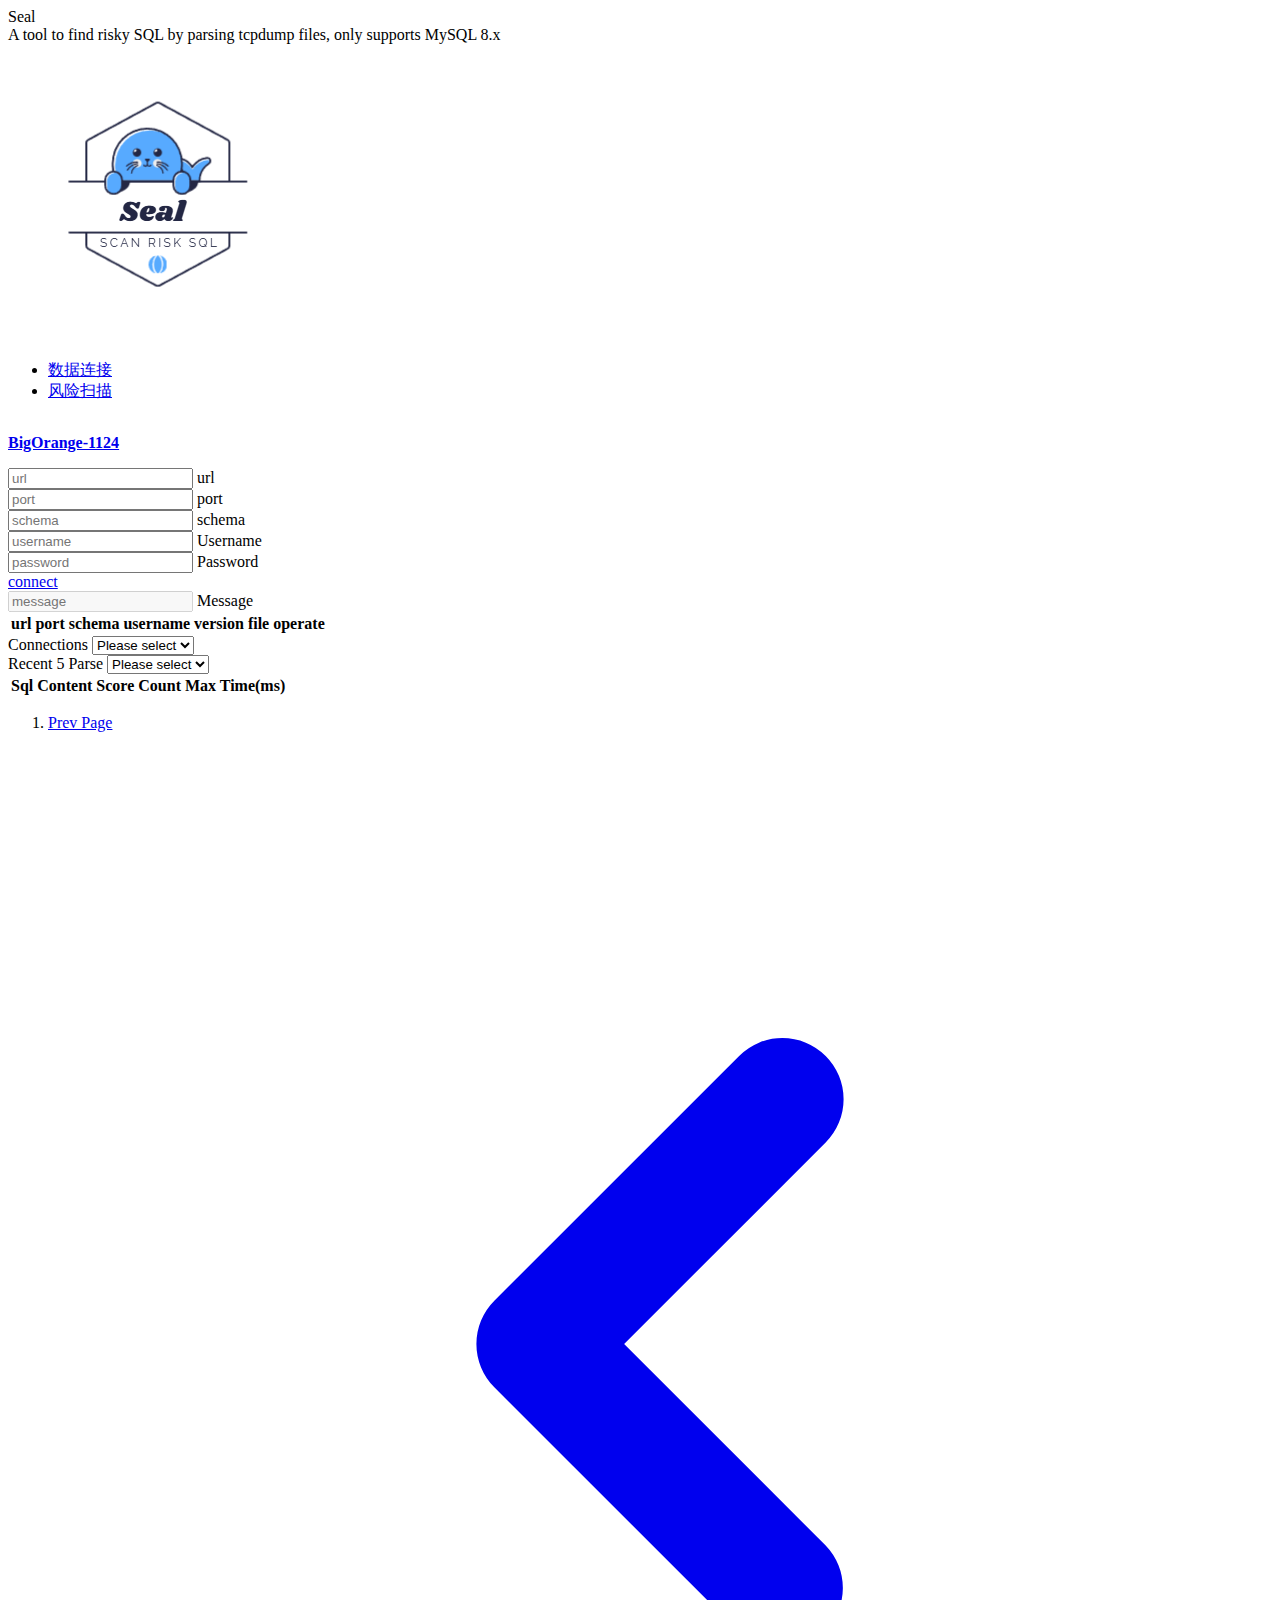
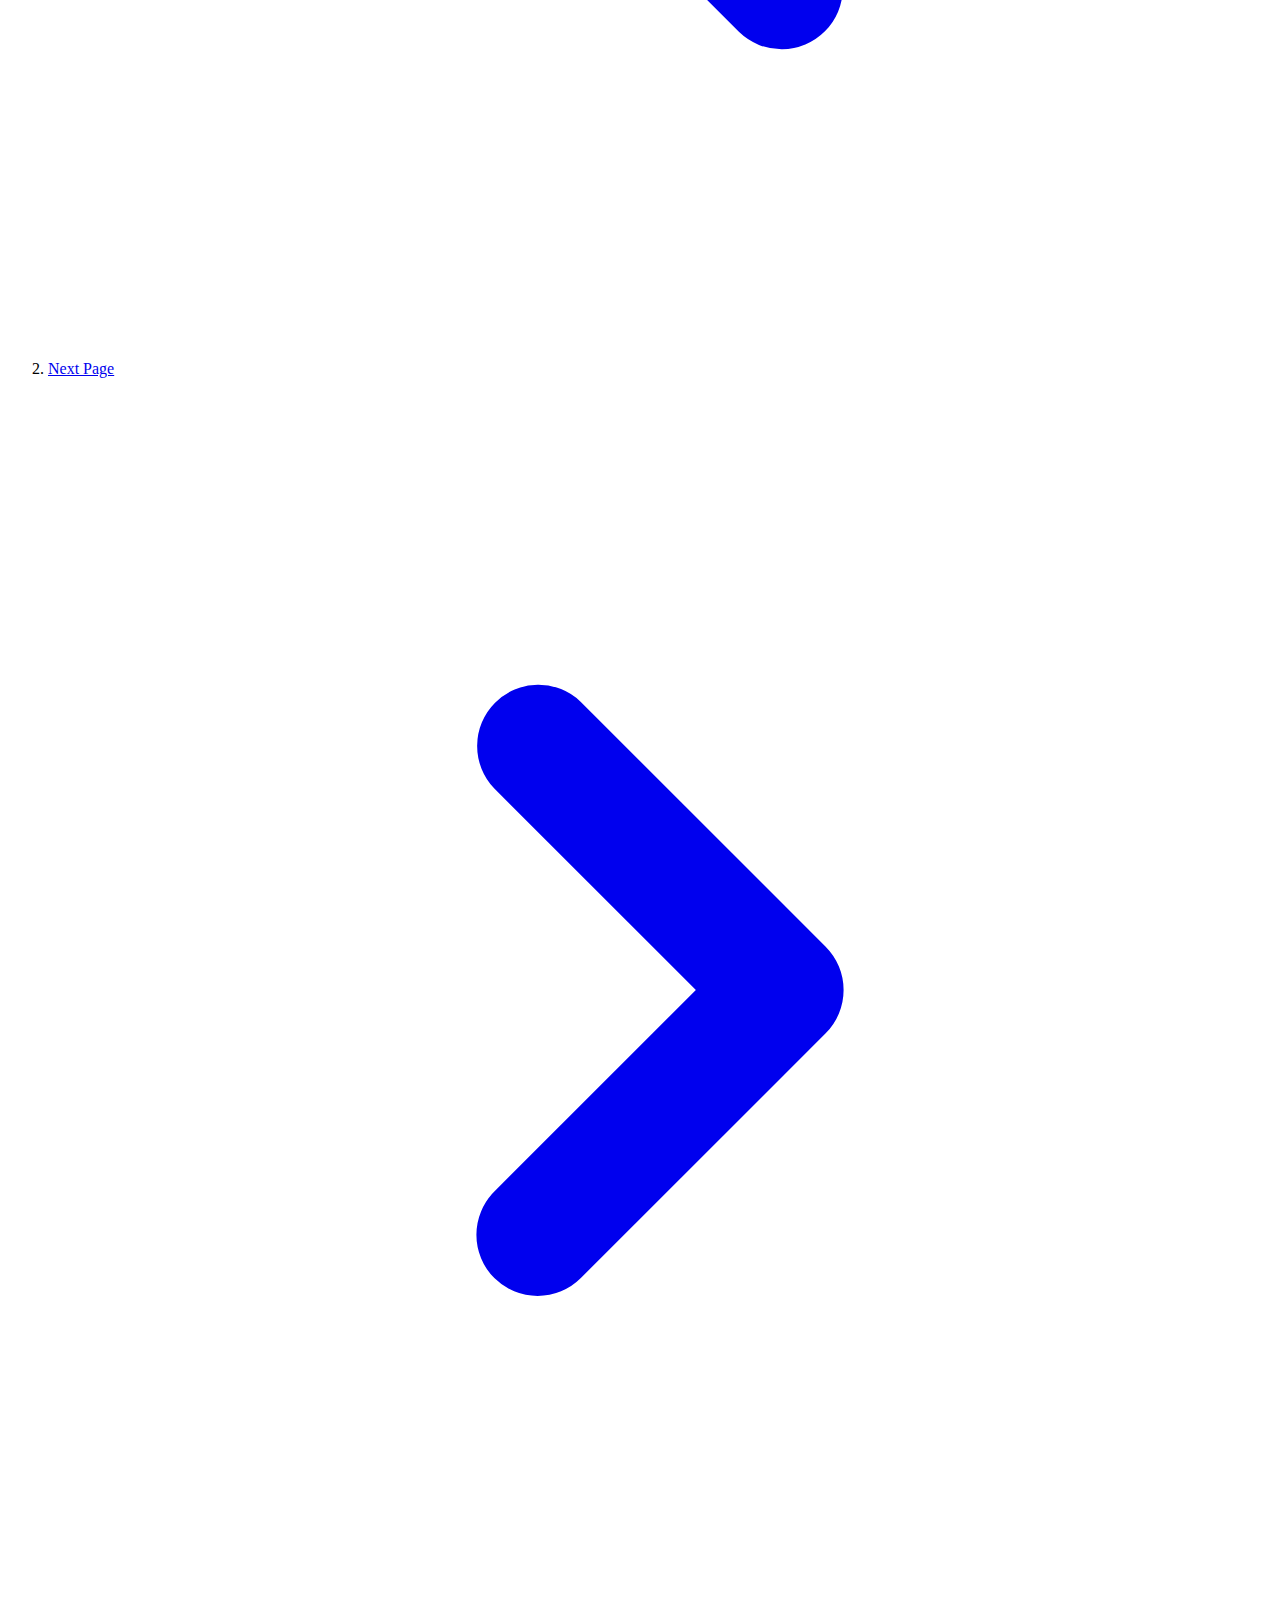
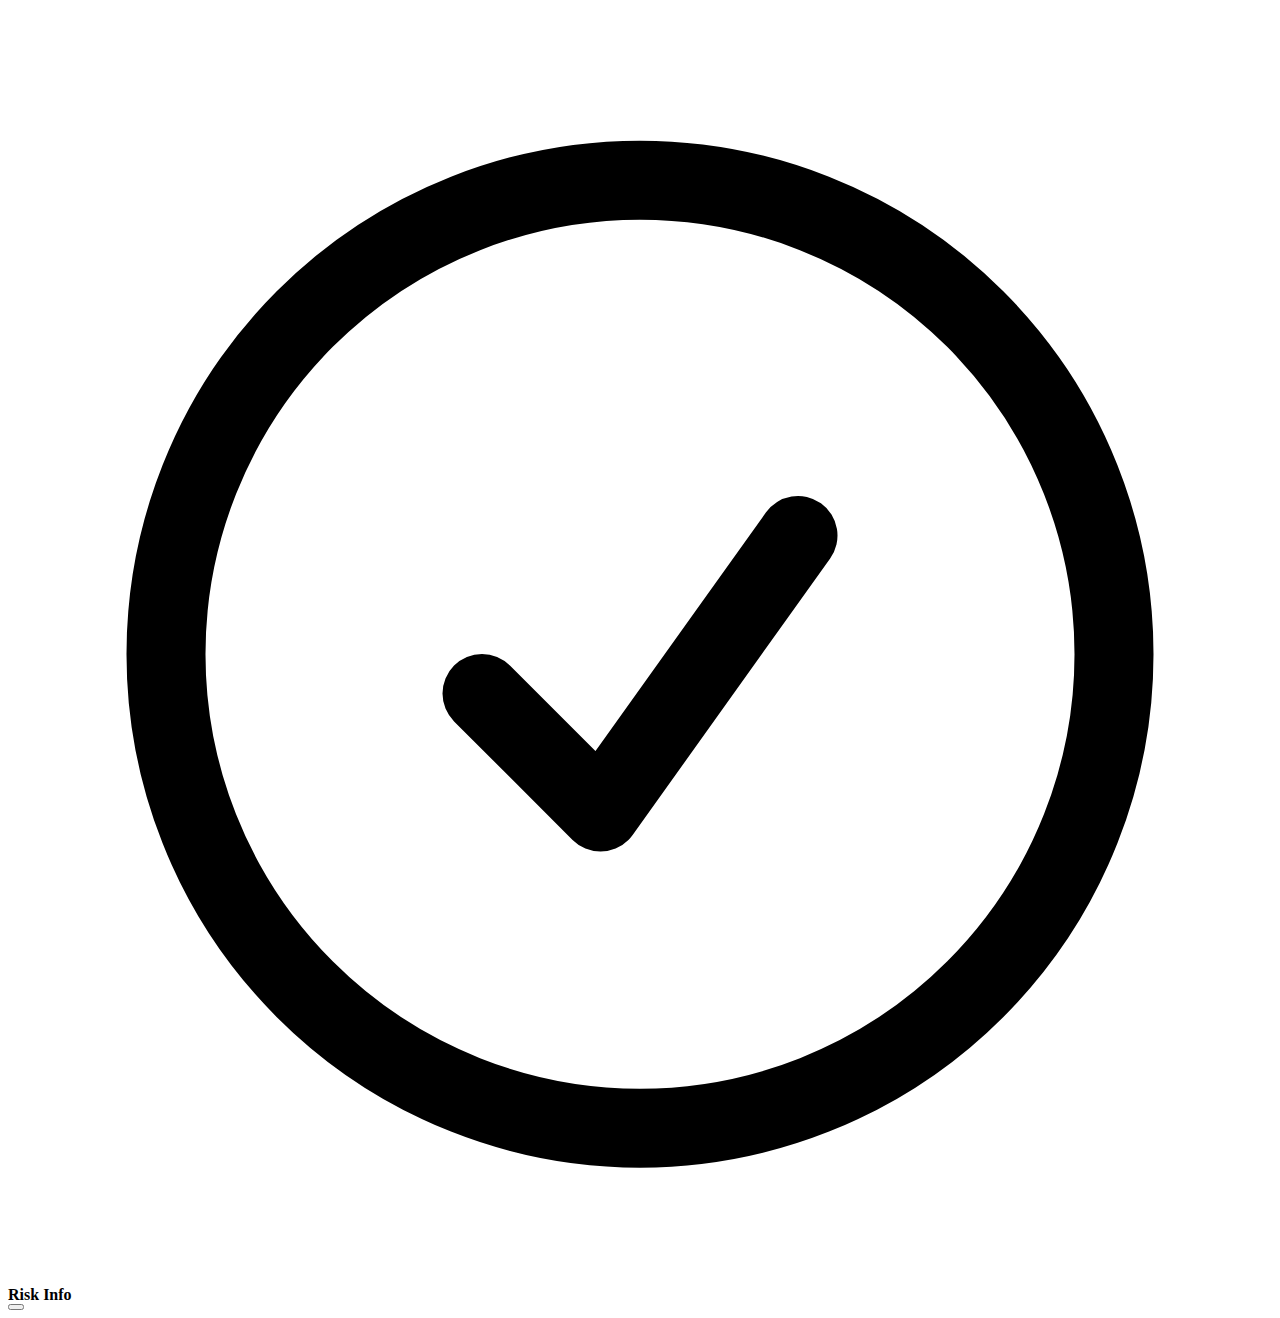
==== src/main/resources/public/index.html @ 58e113a6 "[front] bug fix" ====
<!DOCTYPE html class="h-full">

<head>
    <meta charset="UTF-8" />
    <meta http-equiv="X-UA-Compatible" content="IE=edge" />
    <meta name="viewport" content="width=device-width,  
                   initial-scale=1.0" />
    <script src="https://cdn.tailwindcss.com"></script>
    <script src="https://cdn.jsdelivr.net/npm/marked/marked.min.js"></script>
    <script defer src="https://unpkg.com/alpinejs@3.x.x/dist/cdn.min.js"></script>
</head>

<body class="h-full font-mono flex flex-col">
    <!-- header & log -->
    <div class="flex justify-center items-center bg-gray-800 px-8 h-24 shadow text-white">
        <div class="text-3xl mr-4">Seal</div>
        <div class="text-xl font-light text-gray-300">A tool to find risky SQL by parsing tcpdump files, only
            supports MySQL 8.x</div>
        <img class="h-20 rounded-full border ml-4" src="./static/img/seal.svg"></img>
    </div>
    <!-- body -->
    <div class="flex flex-1" x-data="data()" x-init="getAllDbs()">
        <!-- 侧边栏 -->
        <div class="flex flex-col justify-between border-e bg-gray-200 w-44">
            <div class="px-4 py-6">
                <ul class="mt-6 space-y-2">
                    <li x-on:click="showActive = true">
                        <a href="#" x-bind:class="{ 'bg-gray-100': showActive }"
                            class="block rounded-lg  px-4 py-2 text-sm font-medium text-gray-700 hover:bg-gray-100 hover:text-gray-700">
                            数据连接
                        </a>
                    </li>
                    <li x-on:click="showActive = false">
                        <a x-on:click="getExplain()" href="#" x-bind:class="{ 'bg-gray-100': !showActive }"
                            class="block rounded-lg px-4 py-2 text-sm font-medium text-gray-700 hover:bg-gray-100 hover:text-gray-700">
                            风险扫描
                        </a>
                    </li>
                </ul>
            </div>

            <div class="sticky inset-x-0 bottom-0 border-t border-gray-100">
                <a href="https://github.com/BigOrange-1124"
                    class="flex items-center gap-2 bg-white p-4 hover:bg-gray-50">
                    <img alt="" src="https://avatars.githubusercontent.com/u/175921632?s=100&v=4"
                        class="size-10 rounded-full object-cover" />

                    <div>
                        <p class="text-xs">
                            <strong class="block font-medium">BigOrange-1124</strong>

                        </p>
                    </div>
                </a>
            </div>
        </div>
        <!-- 数据连接内容区 -->
        <div x-show="showActive" class="flex flex-col mx-auto mt-8 w-4/5">
            <!-- 数据库连接信息 -->
            <div class="flex space-x-4">
                <div>
                    <label for="url"
                        class="relative block rounded-md border border-gray-200 shadow-sm focus-within:border-blue-600 focus-within:ring-1 focus-within:ring-blue-600">
                        <input x-model="db.url" type="text" id="url"
                            class="ml-2 h-10 peer border-none bg-transparent placeholder-transparent focus:border-transparent focus:outline-none focus:ring-0"
                            placeholder="url" />

                        <span
                            class="pointer-events-none absolute start-2.5 top-0 -translate-y-1/2 bg-white p-0.5 text-xs text-gray-700 transition-all peer-placeholder-shown:top-1/2 peer-placeholder-shown:text-sm peer-focus:top-0 peer-focus:text-xs">
                            url
                        </span>
                    </label>
                </div>

                <div>
                    <label for="port"
                        class="relative block rounded-md border border-gray-200 shadow-sm focus-within:border-blue-600 focus-within:ring-1 focus-within:ring-blue-600">
                        <input x-model="db.port" type="number" id="port"
                            class="w-16 ml-2 h-10 peer border-none bg-transparent placeholder-transparent focus:border-transparent focus:outline-none focus:ring-0"
                            placeholder="port" />

                        <span
                            class="pointer-events-none absolute start-2.5 top-0 -translate-y-1/2 bg-white p-0.5 text-xs text-gray-700 transition-all peer-placeholder-shown:top-1/2 peer-placeholder-shown:text-sm peer-focus:top-0 peer-focus:text-xs">
                            port
                        </span>
                    </label>
                </div>

                <div>
                    <label for="schema"
                        class="relative block rounded-md border border-gray-200 shadow-sm focus-within:border-blue-600 focus-within:ring-1 focus-within:ring-blue-600">
                        <input x-model="db.schema" type="text" id="schema"
                            class="w-24 ml-2 h-10 peer border-none bg-transparent placeholder-transparent focus:border-transparent focus:outline-none focus:ring-0"
                            placeholder="schema" />

                        <span
                            class="pointer-events-none absolute start-2.5 top-0 -translate-y-1/2 bg-white p-0.5 text-xs text-gray-700 transition-all peer-placeholder-shown:top-1/2 peer-placeholder-shown:text-sm peer-focus:top-0 peer-focus:text-xs">
                            schema
                        </span>
                    </label>
                </div>

                <div>
                    <label for="username"
                        class="relative block rounded-md border border-gray-200 shadow-sm focus-within:border-blue-600 focus-within:ring-1 focus-within:ring-blue-600">
                        <input x-model="db.username" type="username" id="ip"
                            class="ml-2 h-10 peer border-none bg-transparent placeholder-transparent focus:border-transparent focus:outline-none focus:ring-0"
                            placeholder="username" />

                        <span
                            class="pointer-events-none absolute start-2.5 top-0 -translate-y-1/2 bg-white p-0.5 text-xs text-gray-700 transition-all peer-placeholder-shown:top-1/2 peer-placeholder-shown:text-sm peer-focus:top-0 peer-focus:text-xs">
                            Username
                        </span>
                    </label>
                </div>

                <div>
                    <label for="password"
                        class="relative block rounded-md border border-gray-200 shadow-sm focus-within:border-blue-600 focus-within:ring-1 focus-within:ring-blue-600">
                        <input x-model="db.password" type="password" id="password"
                            class="ml-2 h-10 peer border-none bg-transparent placeholder-transparent focus:border-transparent focus:outline-none focus:ring-0"
                            placeholder="password" />

                        <span
                            class="pointer-events-none absolute start-2.5 top-0 -translate-y-1/2 bg-white p-0.5 text-xs text-gray-700 transition-all peer-placeholder-shown:top-1/2 peer-placeholder-shown:text-sm peer-focus:top-0 peer-focus:text-xs">
                            Password
                        </span>
                    </label>
                </div>
            </div>
            <!-- 连接数据库 -->
            <div class="flex space-x-4 mt-4 ">
                <a @click="connectDb"
                    class="inline-block rounded border border-blue-500 px-10 py-3 text-sm font-medium text-blue-500 hover:bg-blue-500 hover:text-white focus:outline-none focus:ring active:bg-indigo-500"
                    href="#">
                    connect
                </a>
                <div>
                    <label for="message"
                        class="relative block overflow-hidden border-b border-gray-200 bg-transparent pt-3 focus-within:border-blue-600">
                        <input x-bind:class="resCode == 200 ? 'text-green-600 ':'text-red-600'" x-model="db.message"
                            type="email" id="message" placeholder="message"
                            class="peer h-8 w-96 border-none bg-transparent p-0 placeholder-transparent focus:border-transparent focus:outline-none focus:ring-0 sm:text-sm"
                            disabled />
                        <span
                            class="absolute start-0 top-2 -translate-y-1/2 text-xs transition-all peer-placeholder-shown:top-1/2 peer-placeholder-shown:text-sm peer-focus:top-2 peer-focus:text-xs">
                            Message
                        </span>
                    </label>
                </div>
                </a>
            </div>

            <!-- 数据库列表信息 -->
            <div class="overflow-x-auto mt-8">
                <table class="min-w-full divide-y-2 divide-gray-200 bg-white text-sm">
                    <thead class="text-left ltr:text-left rtl:text-right font-bold text-gray-900">
                        <tr>
                            <th class="whitespace-nowrap px-4 py-2">url</th>
                            <th class="whitespace-nowrap px-4 py-2">port</th>
                            <th class="whitespace-nowrap px-4 py-2">schema</th>
                            <th class="whitespace-nowrap px-4 py-2">username</th>
                            <th class="whitespace-nowrap px-4 py-2">version</th>
                            <th class="whitespace-nowrap px-4 py-2">file</th>
                            <th class="whitespace-nowrap px-4 py-2">operate</th>
                        </tr>
                    </thead>

                    <tbody class="divide-y divide-gray-200">

                        <template x-for="(db,index) in dbs" :key="index">
                            <tr class="odd:bg-gray-50"
                                x-bind:class="{'text-decoration-line: line-through':db.deleteFlag}" x-transition>
                                <td x-text="db.url" class="whitespace-nowrap px-4 py-2 font-medium text-gray-900"></td>
                                <td x-text="db.port" class="whitespace-nowrap px-4 py-2 text-gray-700"></td>
                                <td x-text="db.schema" class="whitespace-nowrap px-4 py-2 text-gray-700"></td>
                                <td x-text="db.username" class="whitespace-nowrap px-4 py-2 text-gray-700"></td>
                                <td x-text="db.version" class="whitespace-nowrap px-4 py-2 text-gray-700"></td>
                                <td class="whitespace-nowrap px-4 py-2 text-gray-700 w-56">
                                    <div class="relative border-2 rounded-xl">
                                        <input type="file" id="file"
                                            class="w-full rounded-md border-gray-200 pe-10 shadow-sm sm:text-sm"
                                            x-ref="file" @change="uploadFile = $refs.file.files[0]" accept=".pcap" />
                                    </div>
                                </td>
                                <td class="whitespace-nowrap text-gray-700 flex items-center">
                                    <a x-on:click="upload(index)"
                                        class="my-2 ml-4 px-2 py-2 inline-block rounded border border-blue-500 text-sm font-medium text-blue-500 hover:bg-blue-500 hover:text-white focus:outline-none focus:ring active:bg-indigo-500"
                                        href="#">
                                        parse
                                    </a>
                                    <svg t="1722251906995" x-on:click="delDb(index)" x-on:mousemove="db.deleteFlag=true"
                                        x-on:mouseout="db.deleteFlag=false" class="icon ml-1 w-6 h-6"
                                        viewBox="0 0 1024 1024" version="1.1" xmlns="http://www.w3.org/2000/svg"
                                        p-id="4576" width="32" height="32">
                                        <path
                                            d="M533.333333 42.666667a213.418667 213.418667 0 0 1 209.066667 170.666666H896v85.333334h-384V213.333333h142.08A128.042667 128.042667 0 0 0 405.333333 256v42.666667H170.666667V213.333333h153.6a213.418667 213.418667 0 0 1 209.066666-170.666666zM384 426.666667h85.333333v341.333333H384v-341.333333z m344.32-42.666667h81.706667l3.626666 469.333333c0 70.656-57.6 128-128 128h-341.333333c-70.528 0-128-57.216-128-128V384h85.333333v469.333333c0 23.552 19.2 42.666667 42.666667 42.666667h341.333333c23.381333 0 42.666667-19.2 42.666667-42.666667V384zM554.666667 426.666667h85.333333v341.333333h-85.333333v-341.333333z"
                                            fill="#d81e06" p-id="4577"></path>
                                    </svg>
                                </td>
                            </tr>
                        </template>
                    </tbody>
                </table>
            </div>
        </div>
        <!-- 风险扫描内容区  -->
        <div x-show="!showActive" class="flex flex-col mx-auto mt-4 w-4/5">
            <!-- 风险选择区  -->
            <div class="flex">
                <div class="w-60 pr-4">
                    <label for="HeadlineAct" class="block text-sm font-medium text-gray-900">Connections</label>

                    <select x-model="connection" name="HeadlineAct" id="HeadlineAct"
                        class="mt-1.5 w-full rounded-lg border-2 border-gray-500 text-gray-700 sm:text-sm py-3 px-2">
                        <option value="">Please select</option>
                        <template x-for="(conn,index) in Object.keys(connections)" :key="index">
                            <option value="conn" x-model="conn" x-text="conn"></option>
                        </template>
                    </select>
                </div>
                <div class="w-48 pl-4">
                    <label for="HeadlineAct" class="block text-sm font-medium text-gray-900">Recent 5 Parse</label>

                    <select x-model="recentTime" x-on:change="getParseSqls()" name="HeadlineAct" id="HeadlineAct"
                        class="mt-1.5 w-full rounded-lg border-2 border-gray-500 text-gray-700 sm:text-sm py-3 px-2">
                        <option value="">Please select</option>
                        <template x-for="(recent,index) in connections[connection]" :key="index">
                            <option value="recent" x-model="recent" x-text="recent"></option>
                        </template>
                    </select>
                </div>
            </div>
            <!-- 风险SQL列表 -->
            <div class="rounded-lg border border-gray-200 mt-4">
                <div class="overflow-x-auto rounded-t-lg">
                    <table class="min-w-full divide-y-2 divide-gray-200 bg-white text-sm">
                        <thead class="text-left ltr:text-left rtl:text-right font-bold text-gray-900">
                            <tr>
                                <th class="whitespace-nowrap px-4 py-2">Sql Content</th>
                                <th class="whitespace-nowrap px-4 py-2">Score</th>
                                <th class="whitespace-nowrap px-4 py-2">Count</th>
                                <th class="whitespace-nowrap px-4 py-2">Max Time(ms)</th>
                            </tr>
                        </thead>
                        <tbody class="divide-y divide-gray-200 text-gray-700">
                            <template x-for="(sql,index) in sqls.result" :key="index">
                                <tr>
                                    <td x-text="sql.content" x-model="sql.connect"
                                        class="whitespace-nowrap px-4 py-4 text-wrap"></td>
                                    <td x-on:click="riskInfo = sql.explain;showAlert=true;" x-text="sql.score"
                                        class="whitespace-nowrap px-4 py-2 text-blue-600 underline hover:cursor-pointer">
                                    </td>
                                    <td x-text="sql.count" class="whitespace-nowrap px-4 py-2"></td>
                                    <td x-text="sql.maxTakeTime" class="whitespace-nowrap px-4 py-2"></td>
                                </tr>
                            </template>
                        </tbody>
                    </table>
                </div>
                <!-- 翻页按钮 -->
                <div class="rounded-b-lg border-t border-gray-200 px-4 py-2">
                    <ol class="flex justify-end gap-1 text-xs font-medium">
                        <li x-on:click="nextPage(-1)">
                            <a href="#"
                                class="inline-flex size-8 items-center justify-center rounded border border-gray-100 bg-white text-gray-900 rtl:rotate-180">
                                <span class="sr-only">Prev Page</span>
                                <svg xmlns="http://www.w3.org/2000/svg" class="h-3 w-3" viewBox="0 0 20 20"
                                    fill="currentColor">
                                    <path fill-rule="evenodd"
                                        d="M12.707 5.293a1 1 0 010 1.414L9.414 10l3.293 3.293a1 1 0 01-1.414 1.414l-4-4a1 1 0 010-1.414l4-4a1 1 0 011.414 0z"
                                        clip-rule="evenodd" />
                                </svg>
                            </a>
                        </li>

                        <template x-for="page in sqls.totalPages" :key="page">
                            <li x-on:click="changePage(page)" class="border-gray-100 bg-white text-gray-900">
                                <a href="#" x-text="page"
                                    :class="{ 'border-blue-600 bg-blue-600 text-white' : currentPage == page}"
                                    class="block size-8 rounded border text-center leading-8 ">
                                </a>
                            </li>
                        </template>

                        <li x-on:click="nextPage(1)">
                            <a href="#"
                                class="inline-flex size-8 items-center justify-center rounded border border-gray-100 bg-white text-gray-900 rtl:rotate-180">
                                <span class="sr-only">Next Page</span>
                                <svg xmlns="http://www.w3.org/2000/svg" class="h-3 w-3" viewBox="0 0 20 20"
                                    fill="currentColor">
                                    <path fill-rule="evenodd"
                                        d="M7.293 14.707a1 1 0 010-1.414L10.586 10 7.293 6.707a1 1 0 011.414-1.414l4 4a1 1 0 010 1.414l-4 4a1 1 0 01-1.414 0z"
                                        clip-rule="evenodd" />
                                </svg>
                            </a>
                        </li>
                    </ol>
                </div>
            </div>
            <!-- soar 风险弹窗 -->
            <div class="fixed top-1/2 left-1/2 -translate-x-1/2 -translate-y-1/2  text-white p-4 z-50">
                <div x-transition:enter="transition ease-out duration-300"
                    x-transition:enter-start="opacity-0 transform scale-90"
                    x-transition:enter-end="opacity-100 transform scale-100"
                    x-transition:leave="transition ease-in duration-300"
                    x-transition:leave-start="opacity-100 transform scale-100"
                    x-transition:leave-end="opacity-0 transform scale-90" x-show="showAlert" role="alert"
                    class="flex rounded-xl border-2 shadow-gray-800 border-gray-100 bg-gray-50 p-4 w-auto shadow-lg">
                    <div class="flex items-start gap-4">
                        <span class="text-green-600">
                            <svg xmlns="http://www.w3.org/2000/svg" fill="none" viewBox="0 0 24 24" stroke-width="1.5"
                                stroke="currentColor" class="size-6">
                                <path stroke-linecap="round" stroke-linejoin="round"
                                    d="M9 12.75L11.25 15 15 9.75M21 12a9 9 0 11-18 0 9 9 0 0118 0z" />
                            </svg>
                        </span>

                        <div class="flex-1">
                            <strong class="block font-medium text-gray-900"> Risk Info </strong>

                            <div x-html="marked.parse(riskInfo)" class="mt-1 text-sm text-gray-700"></div>
                        </div>

                        <button class="text-gray-500 transition hover:text-gray-600">
                            <svg x-on:click="showAlert=false" xmlns="http://www.w3.org/2000/svg" fill="none"
                                viewBox="0 0 24 24" stroke-width="1.5" stroke="currentColor" class="size-6">
                                <path stroke-linecap="round" stroke-linejoin="round" d="M6 18L18 6M6 6l12 12" />
                            </svg>
                        </button>
                    </div>
                </div>
            </div>
        </div>
    </div>

    <script>

        function data() {
            return {
                async getAllDbs() {
                    var res = await (await fetch('/seal/db', {
                        method: 'GET'
                    })).json();
                    this.dbs = res.result;
                },

                async delDb(index) {
                    var res = await (await fetch('/seal/db/' + index, {
                        method: 'DELETE'
                    })).json();
                    this.dbs = res.result;
                },
                async connectDb() {
                    delete this.db.message;
                    var res = await (await fetch('/seal/db', {
                        method: 'POST',
                        body: JSON.stringify(this.db)
                    })).json();
                    this.resCode = res.code;
                    this.db.message = res.message;
                    this.dbs = res.result;
                },
                async upload(i) {
                    var formData = new FormData();
                    formData.append('file', this.uploadFile);
                    formData.append('id', i);
                    var res = await (await fetch('/seal/upload', {
                        method: 'POST',
                        body: formData,
                    })).json();
                },
                async getExplain() {
                    var res = await (await fetch('/seal/explain', {
                        method: 'GET'
                    })).json();
                    this.connections = res.result;
                },
                async getParseSqls() {
                    var formData = new FormData();
                    formData.append('explainId', this.connection + '|' + this.recentTime);
                    formData.append('currentPage', this.currentPage);
                    formData.append('pageSize', 10);
                    var res = await (await fetch('/seal/explain/result', {
                        method: 'POST',
                        body: formData,
                    })).json();
                    this.sqls = res;
                },
                db: {},
                resCode: 200,
                currentPage: 1,
                showActive: true,
                dbs: [],
                uploadFile: '',
                connections: {},
                connection: '',
                recentTimes: [],
                recentTime: '',
                riskInfo: '',
                sqls: {},
                showAlert: false,
                changePage(index) {
                    this.currentPage = index;
                    this.getParseSqls();
                },
                nextPage(count) {
                    if ((this.currentPage > 1 && count == -1) || (this.currentPage < this.sqls.totalPages && count == 1)) {
                        this.currentPage = this.currentPage + count;
                        this.getParseSqls();
                    }
                }
            }

        }
    </script>
</body>

</html>
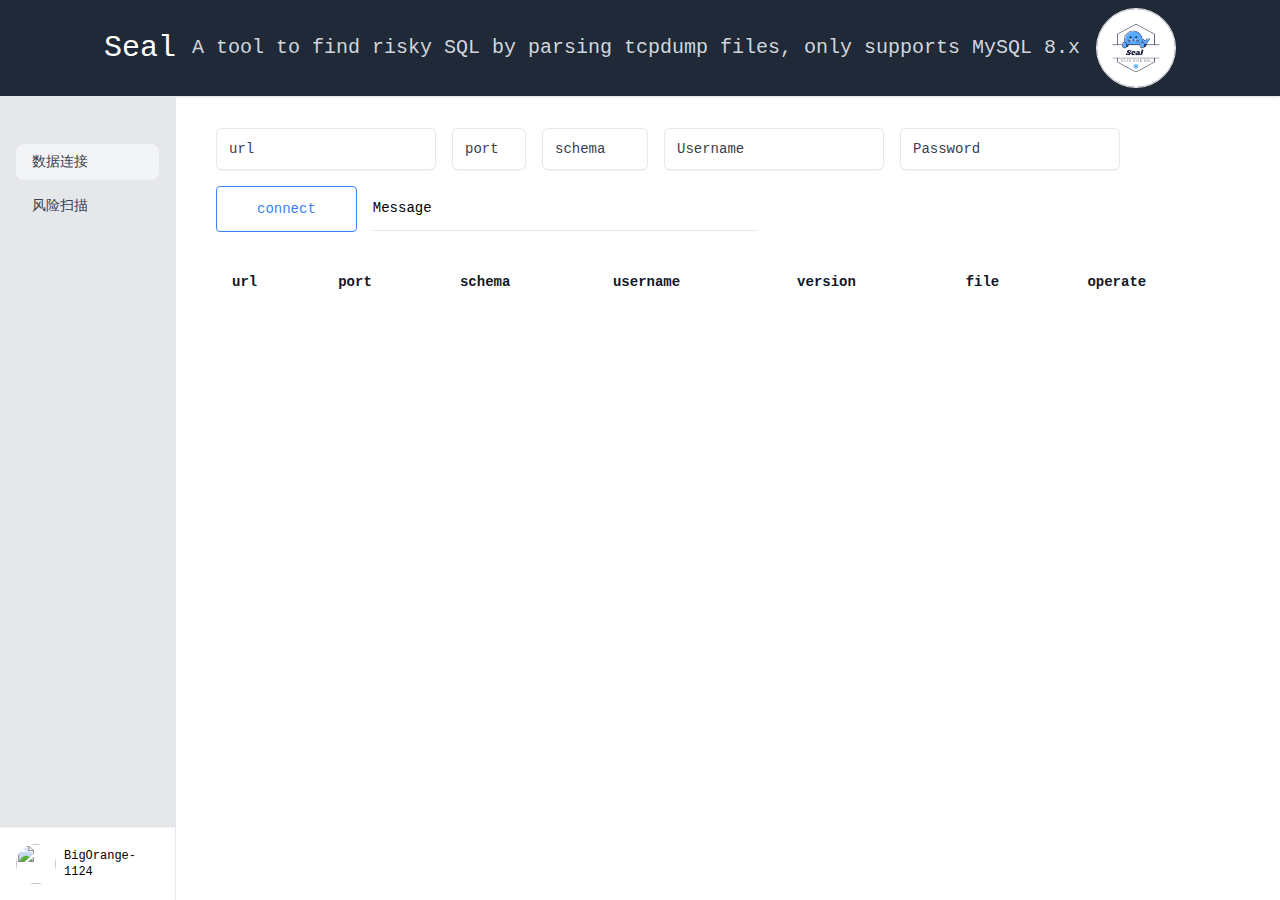
==== commit a80ca46b: "[front] optimize static dependencies" ====
--- a/src/main/resources/public/index.html
+++ b/src/main/resources/public/index.html
@@ -5,9 +5,9 @@
     <meta http-equiv="X-UA-Compatible" content="IE=edge" />
     <meta name="viewport" content="width=device-width,  
                    initial-scale=1.0" />
-    <script src="https://cdn.tailwindcss.com"></script>
-    <script src="https://cdn.jsdelivr.net/npm/marked/marked.min.js"></script>
-    <script defer src="https://unpkg.com/alpinejs@3.x.x/dist/cdn.min.js"></script>
+    <script src="./static/js/tailwindcss.js"></script>
+    <script src="./static/js/marked.min.js"></script>
+    <script defer src="./static/js/alpinejs.min.js"></script>
 </head>
 
 <body class="h-full font-mono flex flex-col">
@@ -335,7 +335,6 @@
     </div>
 
     <script>
-
         function data() {
             return {
                 async getAllDbs() {
@@ -411,7 +410,6 @@
                     }
                 }
             }
-
         }
     </script>
 </body>
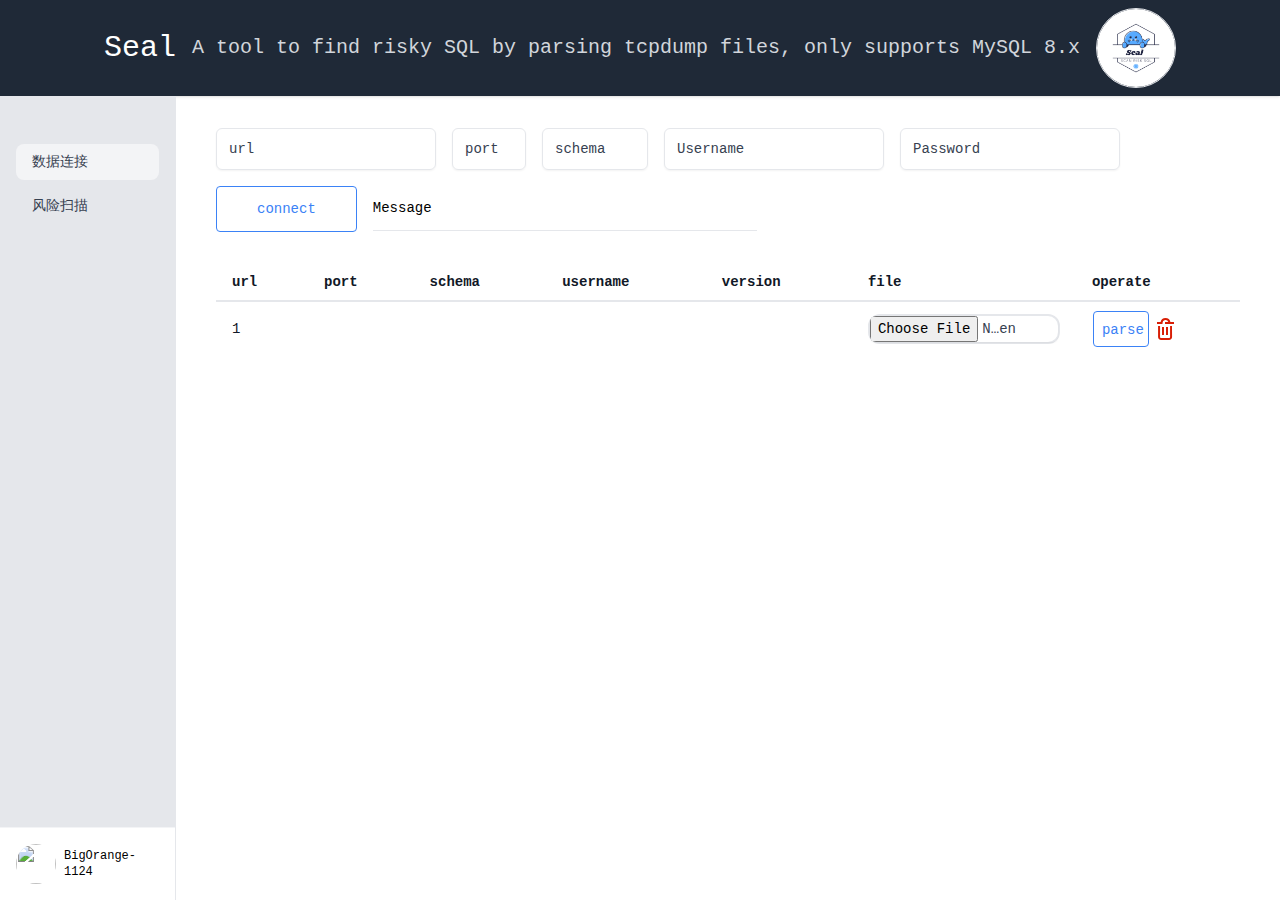
==== commit 8d22b1d0: "[front] upload file alert result" ====
--- a/src/main/resources/public/index.html
+++ b/src/main/resources/public/index.html
@@ -185,9 +185,12 @@
                                 </td>
                                 <td class="whitespace-nowrap text-gray-700 flex items-center">
                                     <a x-on:click="upload(index)"
-                                        class="my-2 ml-4 px-2 py-2 inline-block rounded border border-blue-500 text-sm font-medium text-blue-500 hover:bg-blue-500 hover:text-white focus:outline-none focus:ring active:bg-indigo-500"
+                                        class="w-14 h-9 my-2 ml-4 px-2 py-2 inline-block rounded border border-blue-500 text-sm font-medium text-blue-500 hover:bg-blue-500 hover:text-white focus:outline-none focus:ring active:bg-indigo-500"
                                         href="#">
-                                        parse
+                                        <div x-show="loading">parse</div>
+                                        <img x-show="!loading" class="w-9 h-5 animate-spin"
+                                            src="https://www.svgrepo.com/show/199956/loading-loader.svg"
+                                            alt="Loading icon">
                                     </a>
                                     <svg t="1722251906995" x-on:click="delDb(index)" x-on:mousemove="db.deleteFlag=true"
                                         x-on:mouseout="db.deleteFlag=false" class="icon ml-1 w-6 h-6"
@@ -298,37 +301,37 @@
                     </ol>
                 </div>
             </div>
-            <!-- soar 风险弹窗 -->
-            <div class="fixed top-1/2 left-1/2 -translate-x-1/2 -translate-y-1/2  text-white p-4 z-50">
-                <div x-transition:enter="transition ease-out duration-300"
-                    x-transition:enter-start="opacity-0 transform scale-90"
-                    x-transition:enter-end="opacity-100 transform scale-100"
-                    x-transition:leave="transition ease-in duration-300"
-                    x-transition:leave-start="opacity-100 transform scale-100"
-                    x-transition:leave-end="opacity-0 transform scale-90" x-show="showAlert" role="alert"
-                    class="flex rounded-xl border-2 shadow-gray-800 border-gray-100 bg-gray-50 p-4 w-auto shadow-lg">
-                    <div class="flex items-start gap-4">
-                        <span class="text-green-600">
-                            <svg xmlns="http://www.w3.org/2000/svg" fill="none" viewBox="0 0 24 24" stroke-width="1.5"
-                                stroke="currentColor" class="size-6">
-                                <path stroke-linecap="round" stroke-linejoin="round"
-                                    d="M9 12.75L11.25 15 15 9.75M21 12a9 9 0 11-18 0 9 9 0 0118 0z" />
-                            </svg>
-                        </span>
-
-                        <div class="flex-1">
-                            <strong class="block font-medium text-gray-900"> Risk Info </strong>
-
-                            <div x-html="marked.parse(riskInfo)" class="mt-1 text-sm text-gray-700"></div>
-                        </div>
-
-                        <button class="text-gray-500 transition hover:text-gray-600">
-                            <svg x-on:click="showAlert=false" xmlns="http://www.w3.org/2000/svg" fill="none"
-                                viewBox="0 0 24 24" stroke-width="1.5" stroke="currentColor" class="size-6">
-                                <path stroke-linecap="round" stroke-linejoin="round" d="M6 18L18 6M6 6l12 12" />
-                            </svg>
-                        </button>
+        </div>
+        <!-- soar 风险弹窗 -->
+        <div class="fixed top-1/2 left-1/2 -translate-x-1/2 -translate-y-1/2  text-white p-4 z-50">
+            <div x-transition:enter="transition ease-out duration-300"
+                x-transition:enter-start="opacity-0 transform scale-90"
+                x-transition:enter-end="opacity-100 transform scale-100"
+                x-transition:leave="transition ease-in duration-300"
+                x-transition:leave-start="opacity-100 transform scale-100"
+                x-transition:leave-end="opacity-0 transform scale-90" x-show="showAlert" role="alert"
+                class="flex rounded-xl border-2 shadow-gray-800 border-gray-100 bg-gray-50 p-4 w-auto shadow-lg">
+                <div class="flex items-start gap-4">
+                    <span class="text-green-600">
+                        <svg xmlns="http://www.w3.org/2000/svg" fill="none" viewBox="0 0 24 24" stroke-width="1.5"
+                            stroke="currentColor" class="size-6">
+                            <path stroke-linecap="round" stroke-linejoin="round"
+                                d="M9 12.75L11.25 15 15 9.75M21 12a9 9 0 11-18 0 9 9 0 0118 0z" />
+                        </svg>
+                    </span>
+
+                    <div class="flex-1">
+                        <strong class="block font-medium text-gray-900"> Risk Info </strong>
+
+                        <div x-html="marked.parse(riskInfo)" class="mt-1 text-sm text-gray-700"></div>
                     </div>
+
+                    <button class="text-gray-500 transition hover:text-gray-600">
+                        <svg x-on:click="showAlert=false" xmlns="http://www.w3.org/2000/svg" fill="none"
+                            viewBox="0 0 24 24" stroke-width="1.5" stroke="currentColor" class="size-6">
+                            <path stroke-linecap="round" stroke-linejoin="round" d="M6 18L18 6M6 6l12 12" />
+                        </svg>
+                    </button>
                 </div>
             </div>
         </div>
@@ -361,6 +364,7 @@
                     this.dbs = res.result;
                 },
                 async upload(i) {
+                    this.loading = false;
                     var formData = new FormData();
                     formData.append('file', this.uploadFile);
                     formData.append('id', i);
@@ -368,6 +372,9 @@
                         method: 'POST',
                         body: formData,
                     })).json();
+                    this.showAlert = true;
+                    this.riskInfo = res.result;
+                    this.loading = true;
                 },
                 async getExplain() {
                     var res = await (await fetch('/seal/explain', {
@@ -387,10 +394,11 @@
                     this.sqls = res;
                 },
                 db: {},
+                loading: true,
                 resCode: 200,
                 currentPage: 1,
                 showActive: true,
-                dbs: [],
+                dbs: [{ url: '1' }],
                 uploadFile: '',
                 connections: {},
                 connection: '',
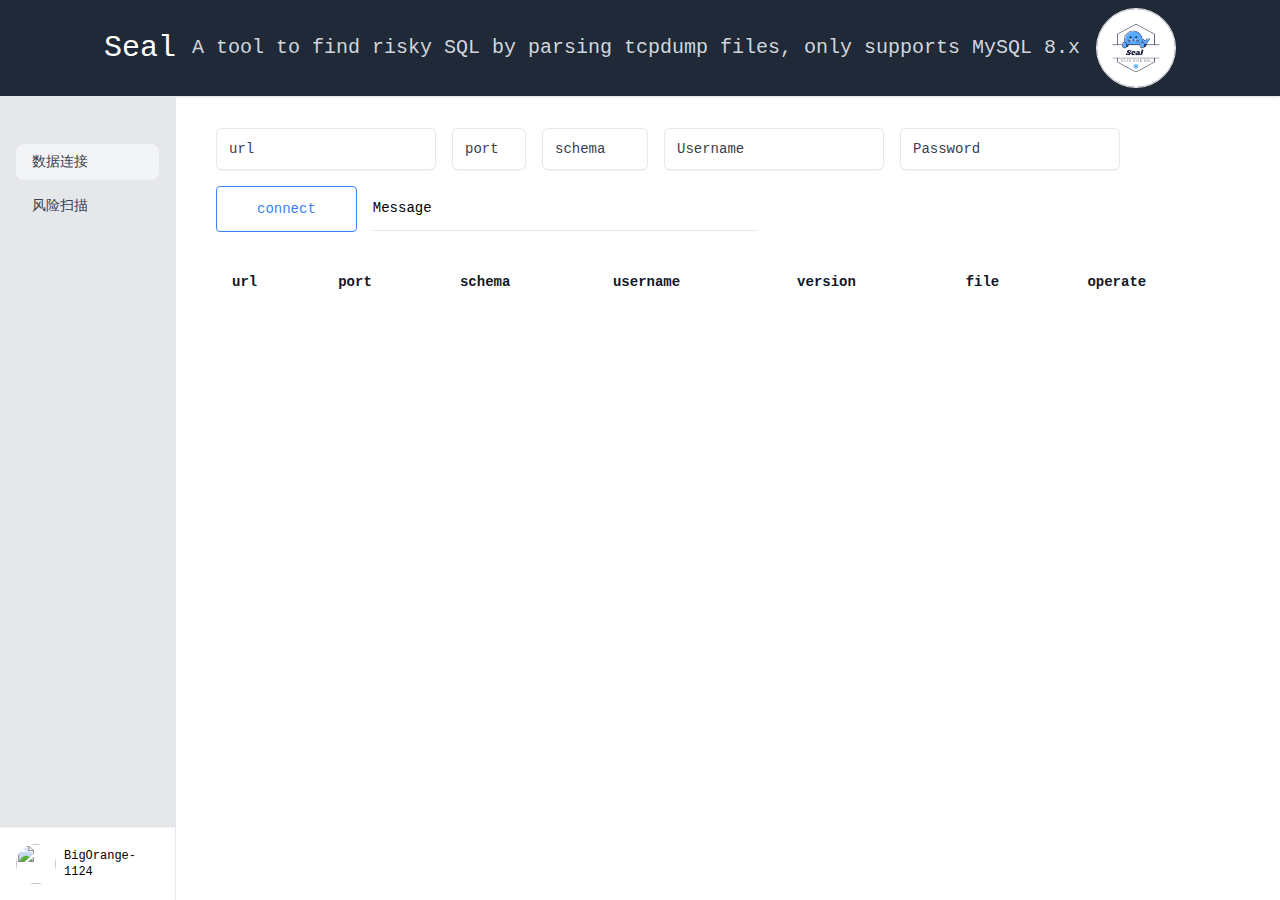
==== commit 375100a3: "[front] multi connect parse file" ====
--- a/src/main/resources/public/index.html
+++ b/src/main/resources/public/index.html
@@ -187,9 +187,9 @@
                                     <a x-on:click="upload(index)"
                                         class="w-14 h-9 my-2 ml-4 px-2 py-2 inline-block rounded border border-blue-500 text-sm font-medium text-blue-500 hover:bg-blue-500 hover:text-white focus:outline-none focus:ring active:bg-indigo-500"
                                         href="#">
-                                        <div x-show="loading">parse</div>
-                                        <img x-show="!loading" class="w-9 h-5 animate-spin"
-                                            src="https://www.svgrepo.com/show/199956/loading-loader.svg"
+                                        <div x-show="db.loading">parse</div>
+                                        <img x-show="!db.loading" class="w-9 h-5 animate-spin"
+                                            src="./static/img/loading-loader.svg"
                                             alt="Loading icon">
                                     </a>
                                     <svg t="1722251906995" x-on:click="delDb(index)" x-on:mousemove="db.deleteFlag=true"
@@ -361,10 +361,15 @@
                     })).json();
                     this.resCode = res.code;
                     this.db.message = res.message;
-                    this.dbs = res.result;
+                    if (this.resCode == 200) {
+                        this.dbs = res.result;
+                        this.dbs.forEach(o => {
+                            o.loading = false;
+                        })
+                    }
                 },
                 async upload(i) {
-                    this.loading = false;
+                    this.dbs[i].loading = false;
                     var formData = new FormData();
                     formData.append('file', this.uploadFile);
                     formData.append('id', i);
@@ -374,7 +379,7 @@
                     })).json();
                     this.showAlert = true;
                     this.riskInfo = res.result;
-                    this.loading = true;
+                    this.dbs[i].loading = true;
                 },
                 async getExplain() {
                     var res = await (await fetch('/seal/explain', {
@@ -398,7 +403,7 @@
                 resCode: 200,
                 currentPage: 1,
                 showActive: true,
-                dbs: [{ url: '1' }],
+                dbs: [],
                 uploadFile: '',
                 connections: {},
                 connection: '',
